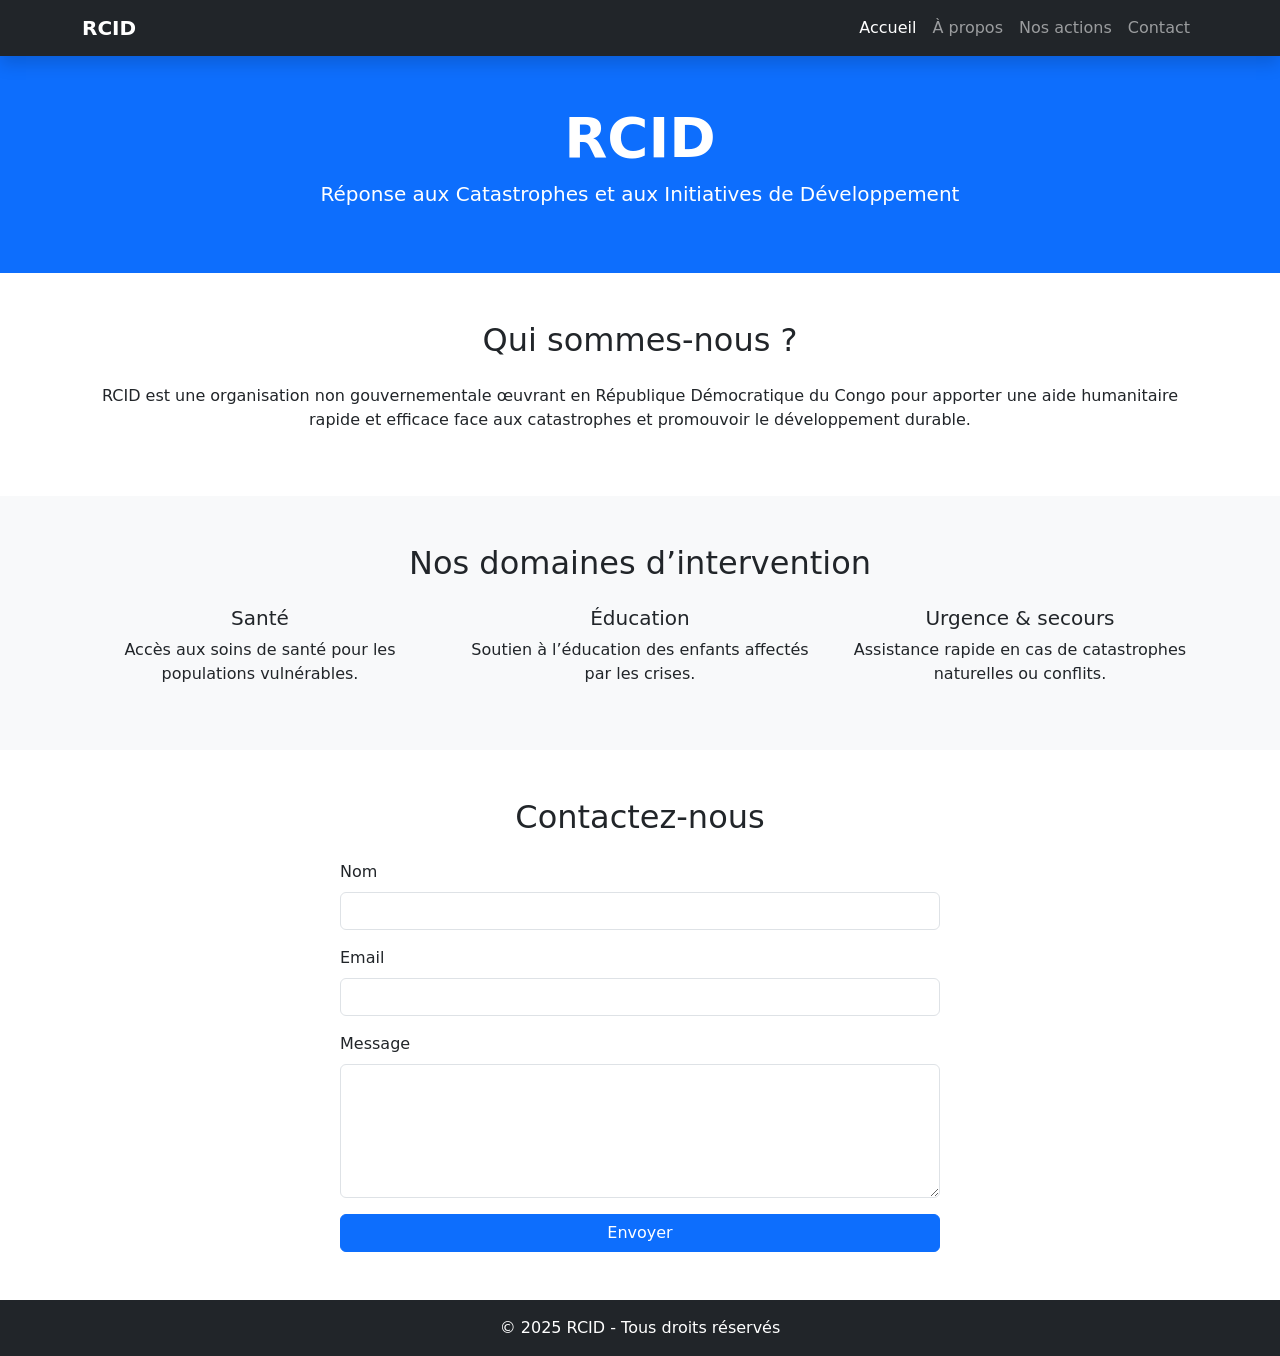
==== index.html @ 0a84e211 "Update index.html Signed-off-by: MosesBondo <mmoisebondo5@gmail.com>" ====
<!DOCTYPE html>
<html lang="fr">
<head>
  <meta charset="UTF-8">
  <meta name="viewport" content="width=device-width, initial-scale=1">
  <title>RCID - ONG Humanitaire</title>
  <link href="https://cdn.jsdelivr.net/npm/bootstrap@5.3.0/dist/css/bootstrap.min.css" rel="stylesheet">
  <link rel="stylesheet" href="style.css">
</head>
<body>

  <!-- Barre de navigation -->
  <nav class="navbar navbar-expand-lg navbar-dark bg-dark shadow">
    <div class="container">
      <a class="navbar-brand fw-bold" href="#">RCID</a>
      <button class="navbar-toggler" type="button" data-bs-toggle="collapse" data-bs-target="#navbarNav">
        <span class="navbar-toggler-icon"></span>
      </button>
      <div class="collapse navbar-collapse justify-content-end" id="navbarNav">
        <ul class="navbar-nav">
          <li class="nav-item"><a class="nav-link active" href="#">Accueil</a></li>
          <li class="nav-item"><a class="nav-link" href="#">À propos</a></li>
          <li class="nav-item"><a class="nav-link" href="#">Nos actions</a></li>
          <li class="nav-item"><a class="nav-link" href="#">Contact</a></li>
        </ul>
      </div>
    </div>
  </nav>

  <!-- En-tête -->
  <header class="bg-primary text-white text-center py-5 header-section">
    <div class="container">
      <h1 class="display-4 fw-bold">RCID</h1>
      <p class="lead">Réponse aux Catastrophes et aux Initiatives de Développement</p>
    </div>
  </header>

  <!-- À propos -->
  <section class="py-5">
    <div class="container">
      <h2 class="text-center mb-4">Qui sommes-nous ?</h2>
      <p class="text-center">RCID est une organisation non gouvernementale œuvrant en République Démocratique du Congo pour apporter une aide humanitaire rapide et efficace face aux catastrophes et promouvoir le développement durable.</p>
    </div>
  </section>

  <!-- Nos actions -->
  <section class="bg-light py-5">
    <div class="container">
      <h2 class="text-center mb-4">Nos domaines d’intervention</h2>
      <div class="row text-center">
        <div class="col-md-4">
          <h5>Santé</h5>
          <p>Accès aux soins de santé pour les populations vulnérables.</p>
        </div>
        <div class="col-md-4">
          <h5>Éducation</h5>
          <p>Soutien à l’éducation des enfants affectés par les crises.</p>
        </div>
        <div class="col-md-4">
          <h5>Urgence & secours</h5>
          <p>Assistance rapide en cas de catastrophes naturelles ou conflits.</p>
        </div>
      </div>
    </div>
  </section>

  <!-- Contact -->
  <section class="py-5">
    <div class="container">
      <h2 class="text-center mb-4">Contactez-nous</h2>
      <form class="mx-auto" style="max-width: 600px;">
        <div class="mb-3">
          <label class="form-label">Nom</label>
          <input type="text" class="form-control" required>
        </div>
        <div class="mb-3">
          <label class="form-label">Email</label>
          <input type="email" class="form-control" required>
        </div>
        <div class="mb-3">
          <label class="form-label">Message</label>
          <textarea class="form-control" rows="5" required></textarea>
        </div>
        <button type="submit" class="btn btn-primary w-100">Envoyer</button>
      </form>
    </div>
  </section>

  <!-- Pied de page -->
  <footer class="bg-dark text-white text-center py-3">
    <p class="mb-0">&copy; 2025 RCID - Tous droits réservés</p>
  </footer>

  <script src="https://cdn.jsdelivr.net/npm/bootstrap@5.3.0/dist/js/bootstrap.bundle.min.js"></script>
</body>
</html>
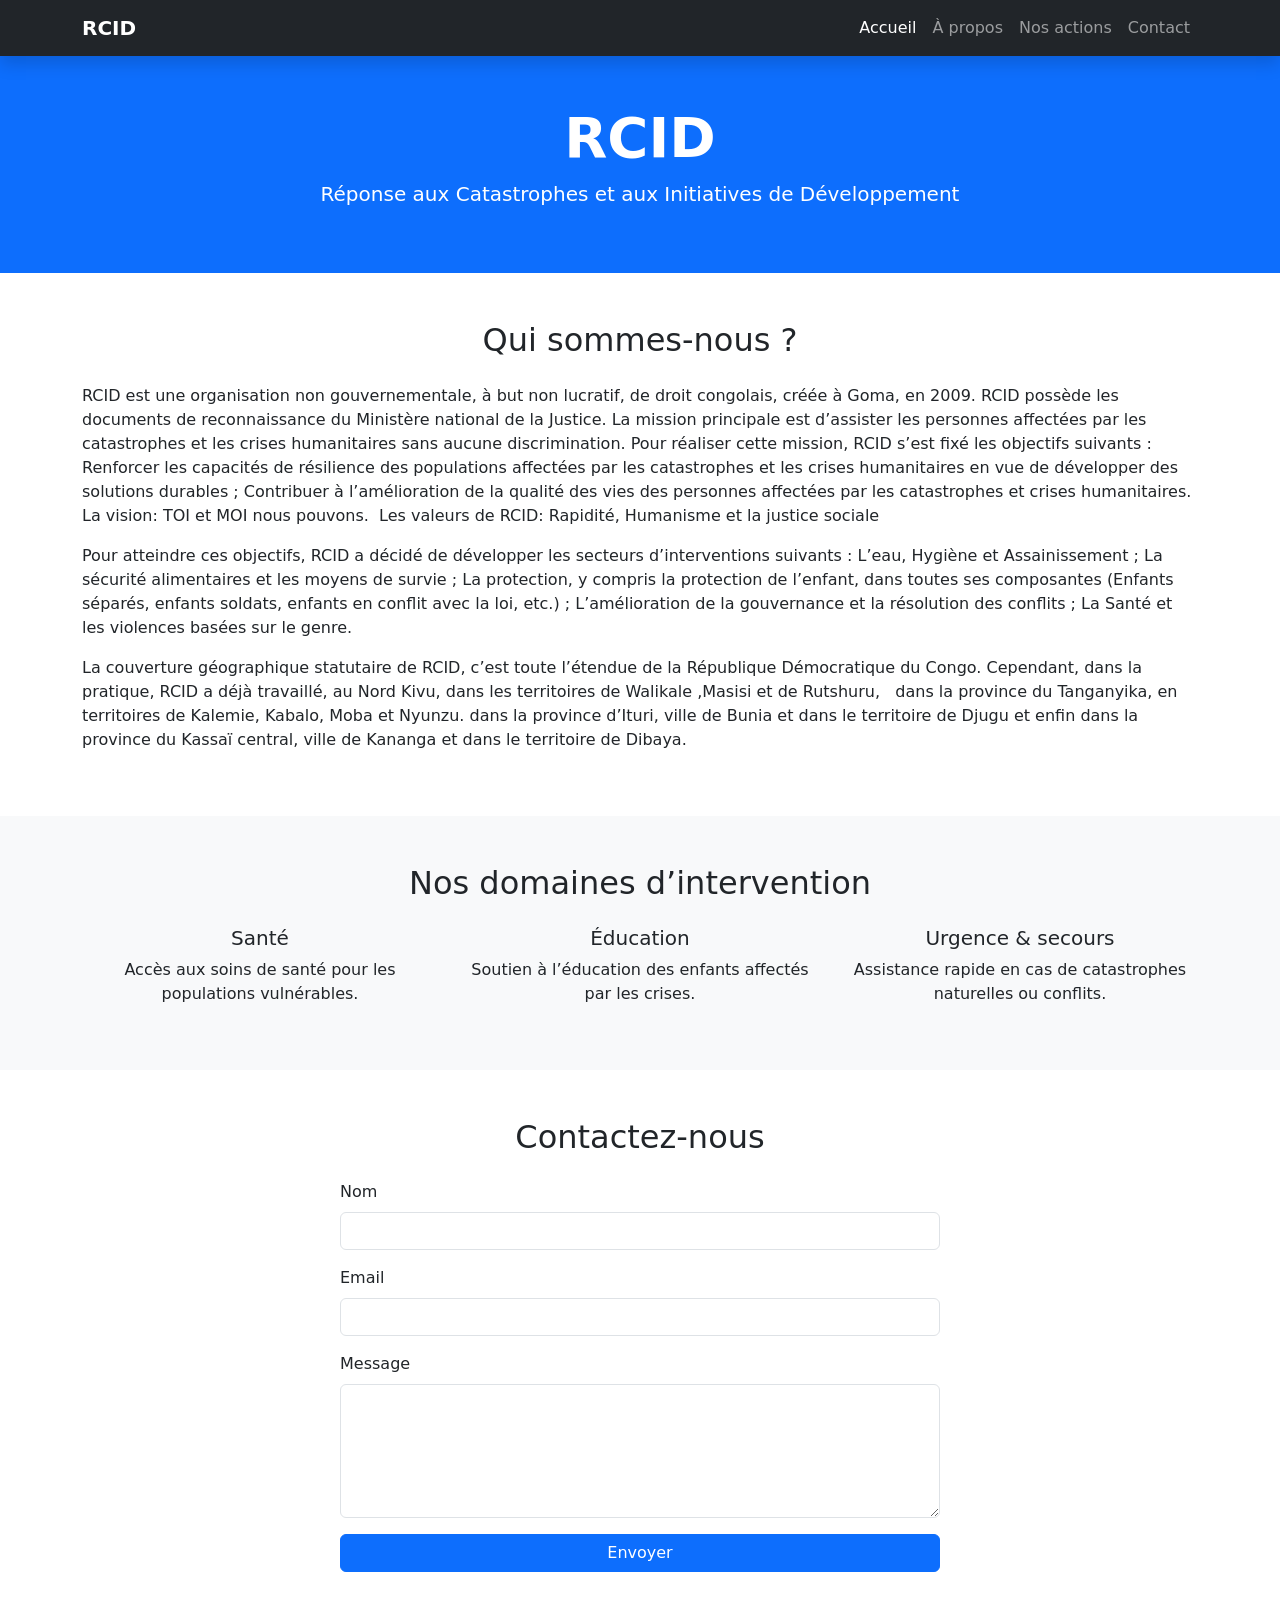
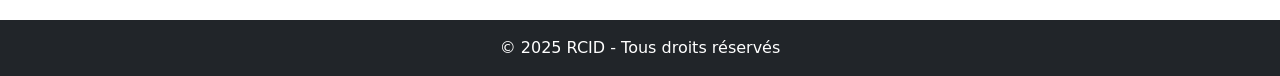
==== commit 38104371: "Update index.html Signed-off-by: MosesBondo <mmoisebondo5@gmail.com>" ====
--- a/index.html
+++ b/index.html
@@ -39,7 +39,24 @@
   <section class="py-5">
     <div class="container">
       <h2 class="text-center mb-4">Qui sommes-nous ?</h2>
-      <p class="text-center">RCID est une organisation non gouvernementale œuvrant en République Démocratique du Congo pour apporter une aide humanitaire rapide et efficace face aux catastrophes et promouvoir le développement durable.</p>
+     <p>RCID est une organisation non gouvernementale, à but non lucratif, de droit congolais, créée à Goma, en 2009. RCID possède les documents de reconnaissance du Ministère national de la Justice.
+La mission principale est d’assister les personnes affectées  par les catastrophes et les crises humanitaires sans  aucune discrimination.
+Pour réaliser cette mission, RCID s’est fixé les objectifs suivants :
+Renforcer les capacités de résilience des populations affectées par les catastrophes et les crises humanitaires en vue de développer des solutions durables ;
+Contribuer à l’amélioration de la qualité des vies des personnes affectées par les  catastrophes et crises humanitaires.
+La vision:  TOI et MOI nous pouvons. 
+Les valeurs de RCID: Rapidité, Humanisme et la justice sociale</p>
+
+<p>Pour atteindre ces objectifs, RCID a décidé de développer les secteurs d’interventions suivants :
+L’eau, Hygiène et Assainissement ;
+La sécurité alimentaires et les moyens de survie ;
+La protection, y compris la protection de l’enfant, dans toutes ses composantes (Enfants séparés, enfants soldats, enfants en conflit avec la loi, etc.) ;
+L’amélioration de la gouvernance et la résolution des conflits ;
+La Santé et les violences basées sur le genre.
+</p>
+<p> La couverture géographique statutaire de RCID, c’est toute l’étendue de la République Démocratique du Congo. 
+Cependant, dans la pratique, RCID a déjà travaillé, au Nord Kivu, dans les territoires de Walikale ,Masisi et de Rutshuru,   dans la province du Tanganyika, en territoires de Kalemie, Kabalo, Moba et Nyunzu. dans la province d’Ituri,  ville de Bunia  et dans le territoire de Djugu  et enfin dans la province du Kassaï central, ville de Kananga et dans le territoire de Dibaya.  
+</p>
     </div>
   </section>
 
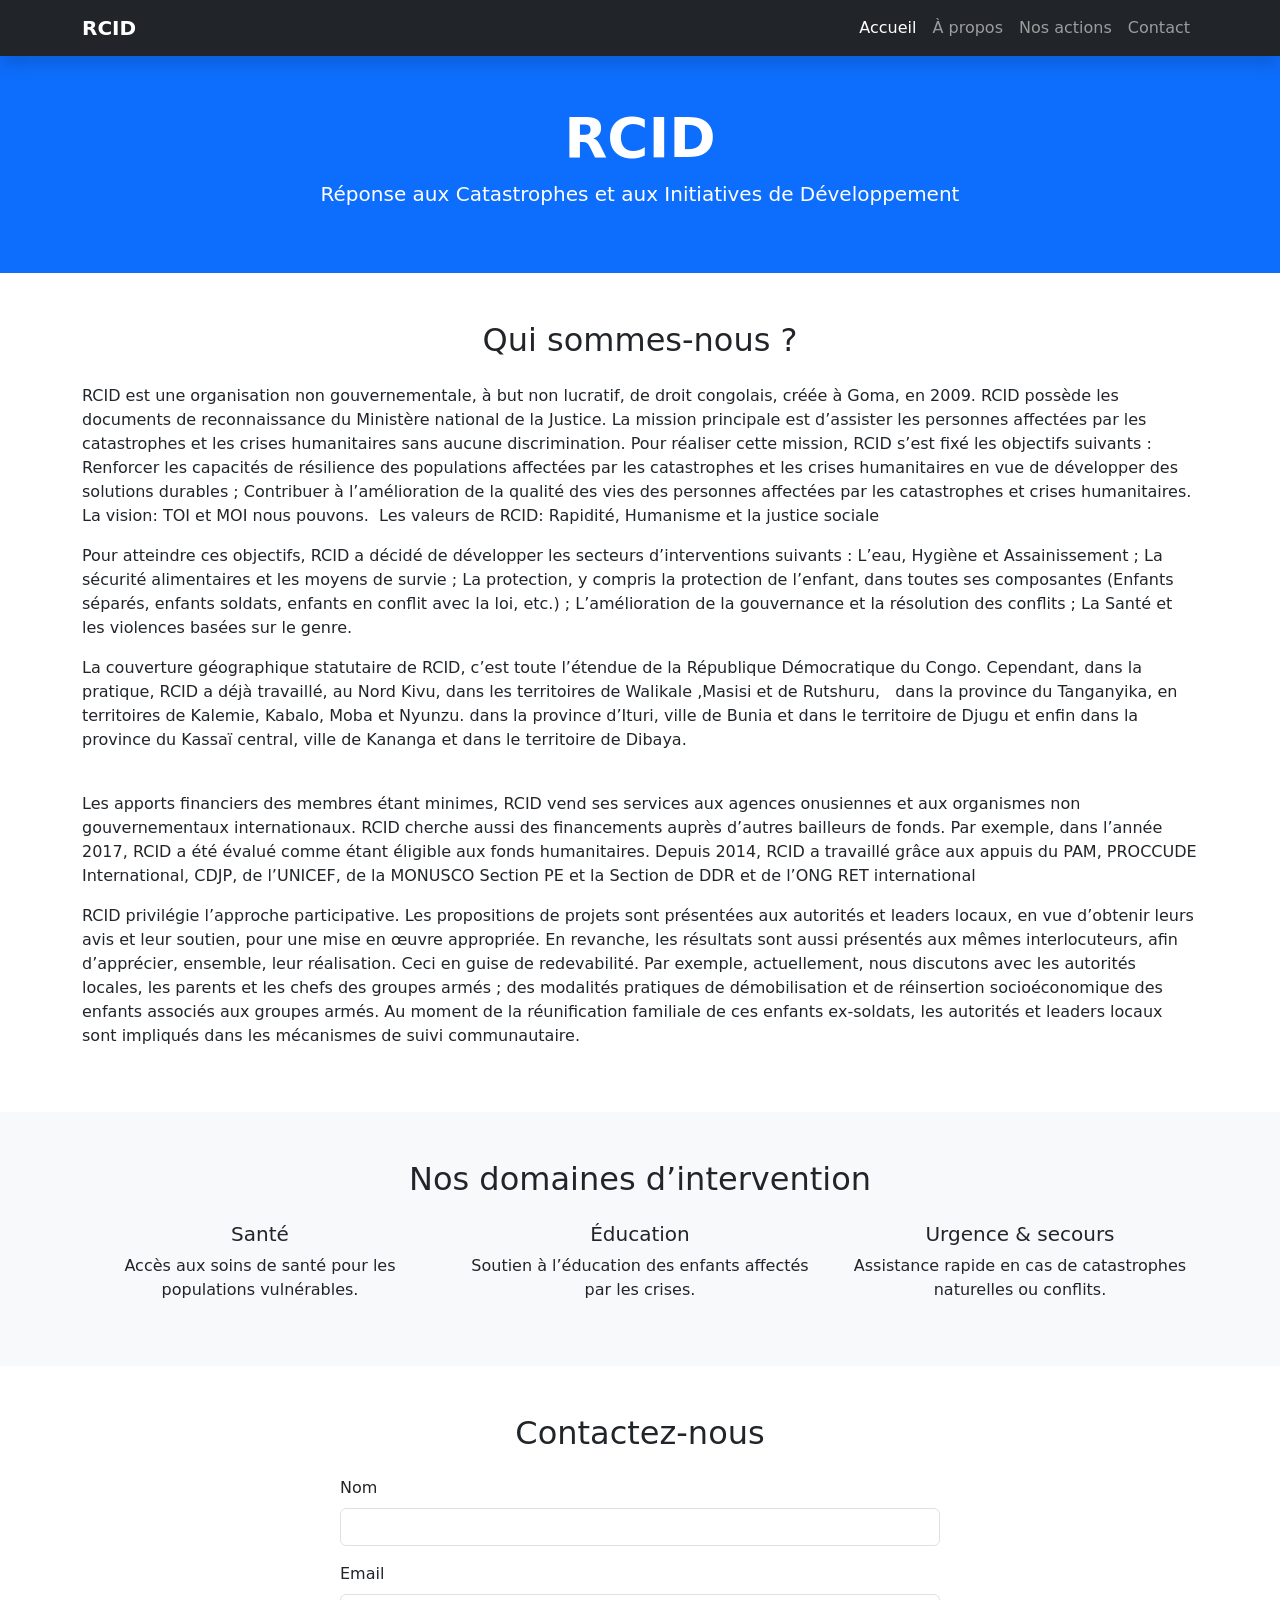
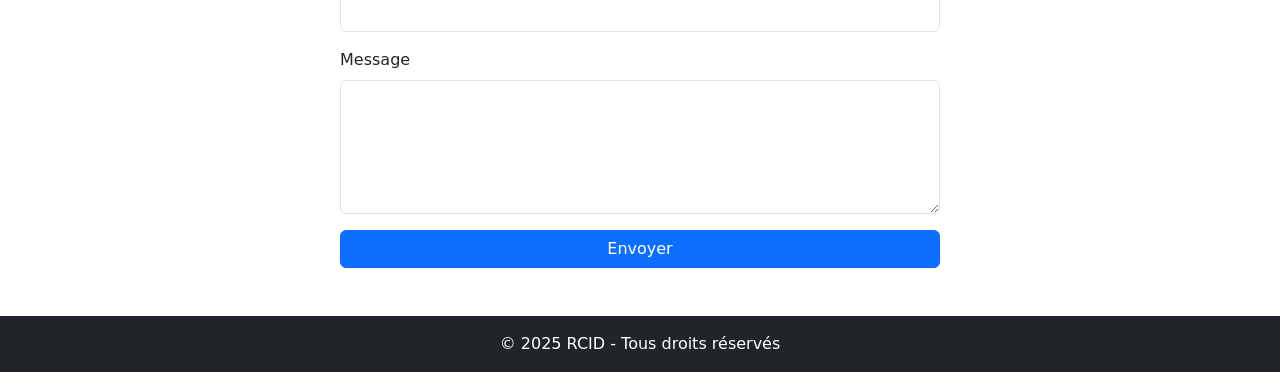
==== commit af13c3b5: "Update index.html Signed-off-by: MosesBondo <mmoisebondo5@gmail.com>" ====
--- a/index.html
+++ b/index.html
@@ -57,6 +57,19 @@
 <p> La couverture géographique statutaire de RCID, c’est toute l’étendue de la République Démocratique du Congo. 
 Cependant, dans la pratique, RCID a déjà travaillé, au Nord Kivu, dans les territoires de Walikale ,Masisi et de Rutshuru,   dans la province du Tanganyika, en territoires de Kalemie, Kabalo, Moba et Nyunzu. dans la province d’Ituri,  ville de Bunia  et dans le territoire de Djugu  et enfin dans la province du Kassaï central, ville de Kananga et dans le territoire de Dibaya.  
 </p>
+      </BR>
+
+<p>Les apports financiers des membres étant minimes, RCID vend ses services aux agences onusiennes et aux organismes non gouvernementaux internationaux.  
+RCID cherche aussi des financements auprès d’autres bailleurs de fonds. 
+Par exemple, dans l’année 2017, RCID a été évalué comme étant éligible aux fonds humanitaires.
+Depuis 2014, RCID a travaillé grâce aux appuis du PAM, PROCCUDE International, CDJP, de l’UNICEF, de la MONUSCO Section PE et la Section de DDR et de l’ONG RET international
+</p>
+<p>RCID privilégie l’approche participative. 
+Les propositions de projets sont présentées aux autorités et leaders locaux, en vue d’obtenir leurs avis et leur soutien, pour une mise en œuvre appropriée. 
+En revanche, les résultats sont aussi présentés aux mêmes interlocuteurs, afin d’apprécier, ensemble, leur réalisation. Ceci en guise de redevabilité. 
+Par exemple, actuellement, nous discutons avec les autorités locales, les parents et les chefs des groupes armés ; des modalités pratiques de démobilisation et de réinsertion socioéconomique des enfants associés aux groupes armés. 
+Au moment de la réunification familiale de ces enfants ex-soldats, les autorités et leaders locaux sont impliqués dans les mécanismes de suivi communautaire.
+</p>
     </div>
   </section>
 
@@ -111,23 +124,3 @@
   <script src="https://cdn.jsdelivr.net/npm/bootstrap@5.3.0/dist/js/bootstrap.bundle.min.js"></script>
 </body>
 </html>
-
-
-
-
-
-
-
-
-
-
-
-
-
-
-
-
-
-
-
-
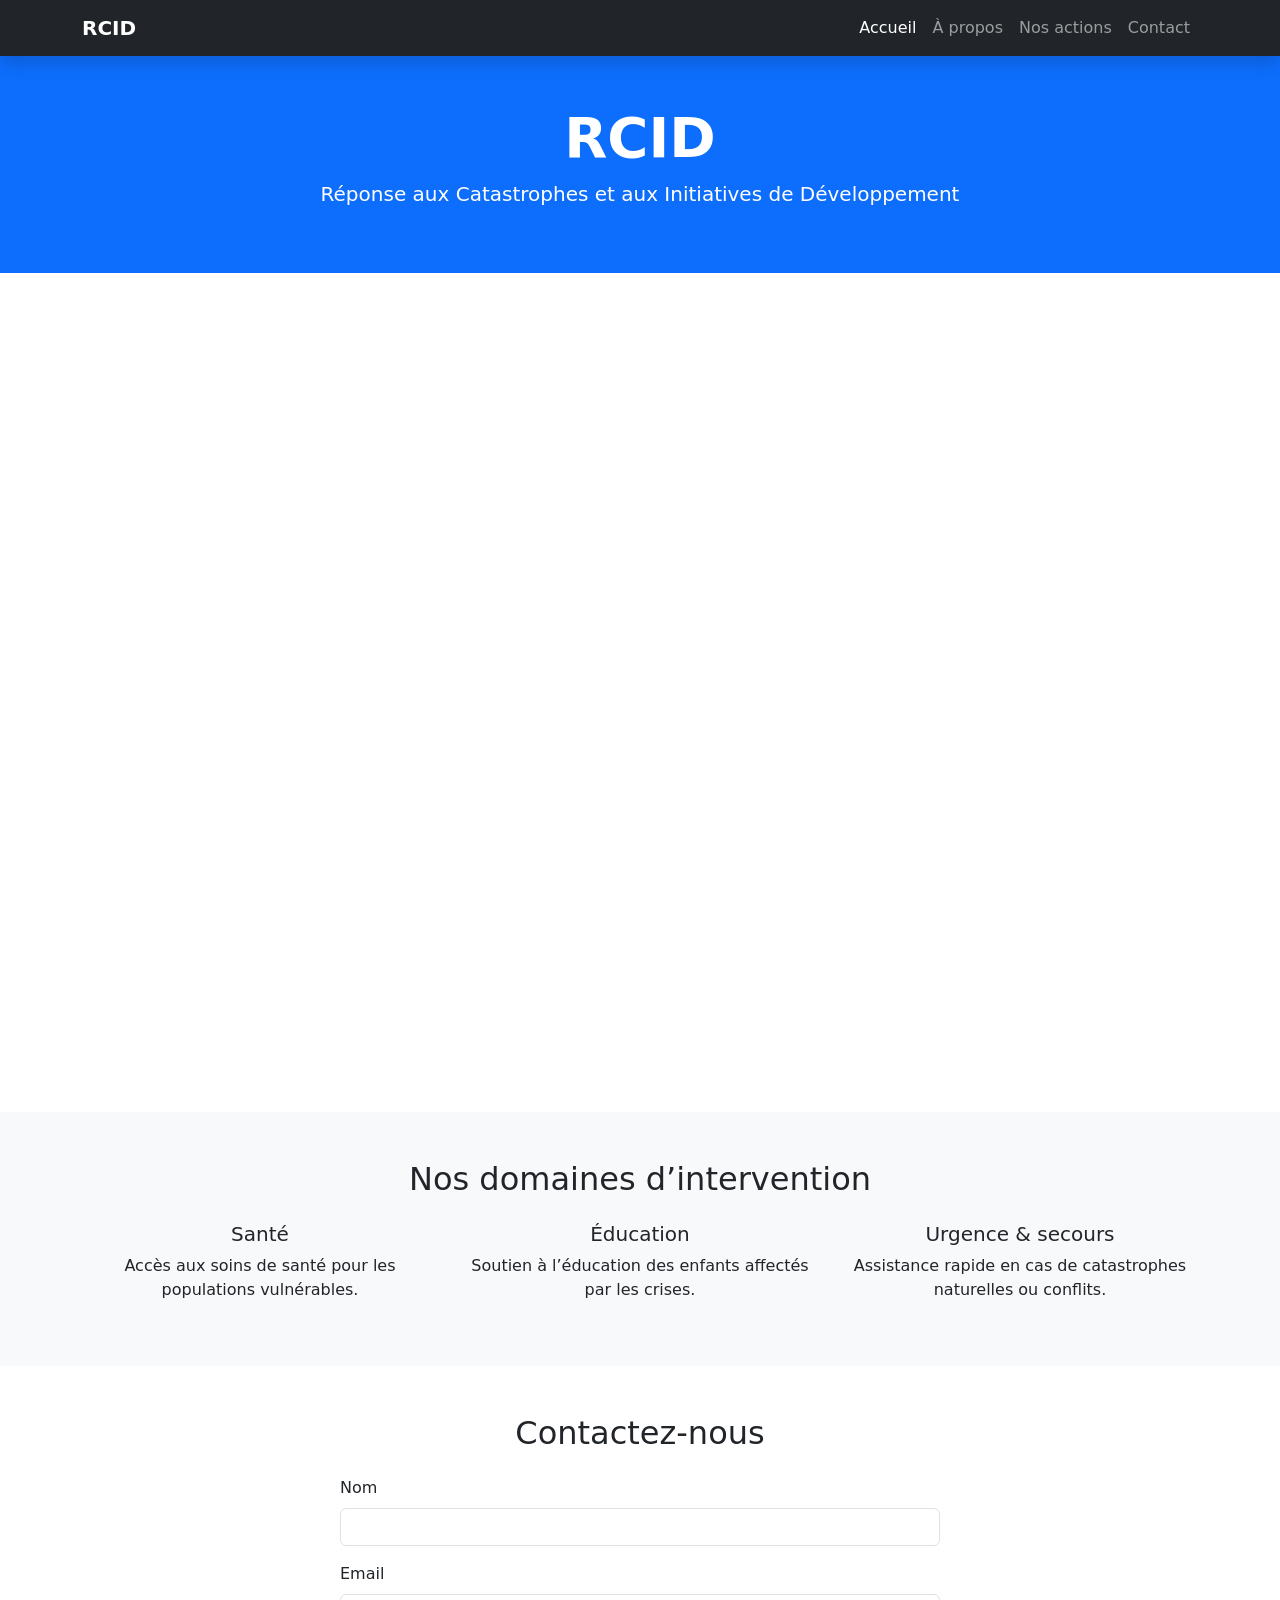
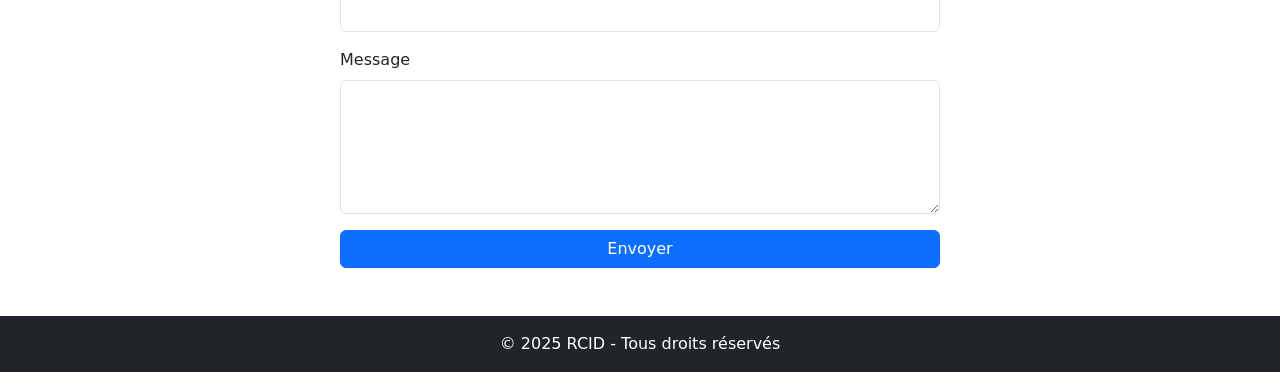
==== commit d176b7b1: "Update index.html Signed-off-by: MosesBondo <mmoisebondo5@gmail.com>" ====
--- a/index.html
+++ b/index.html
@@ -36,8 +36,8 @@
   </header>
 
   <!-- À propos -->
-  <section class="py-5">
-    <div class="container">
+  <section class="py-5 bg-slider">
+  <div class="container text-white">
       <h2 class="text-center mb-4">Qui sommes-nous ?</h2>
      <p>RCID est une organisation non gouvernementale, à but non lucratif, de droit congolais, créée à Goma, en 2009. RCID possède les documents de reconnaissance du Ministère national de la Justice.
 La mission principale est d’assister les personnes affectées  par les catastrophes et les crises humanitaires sans  aucune discrimination.
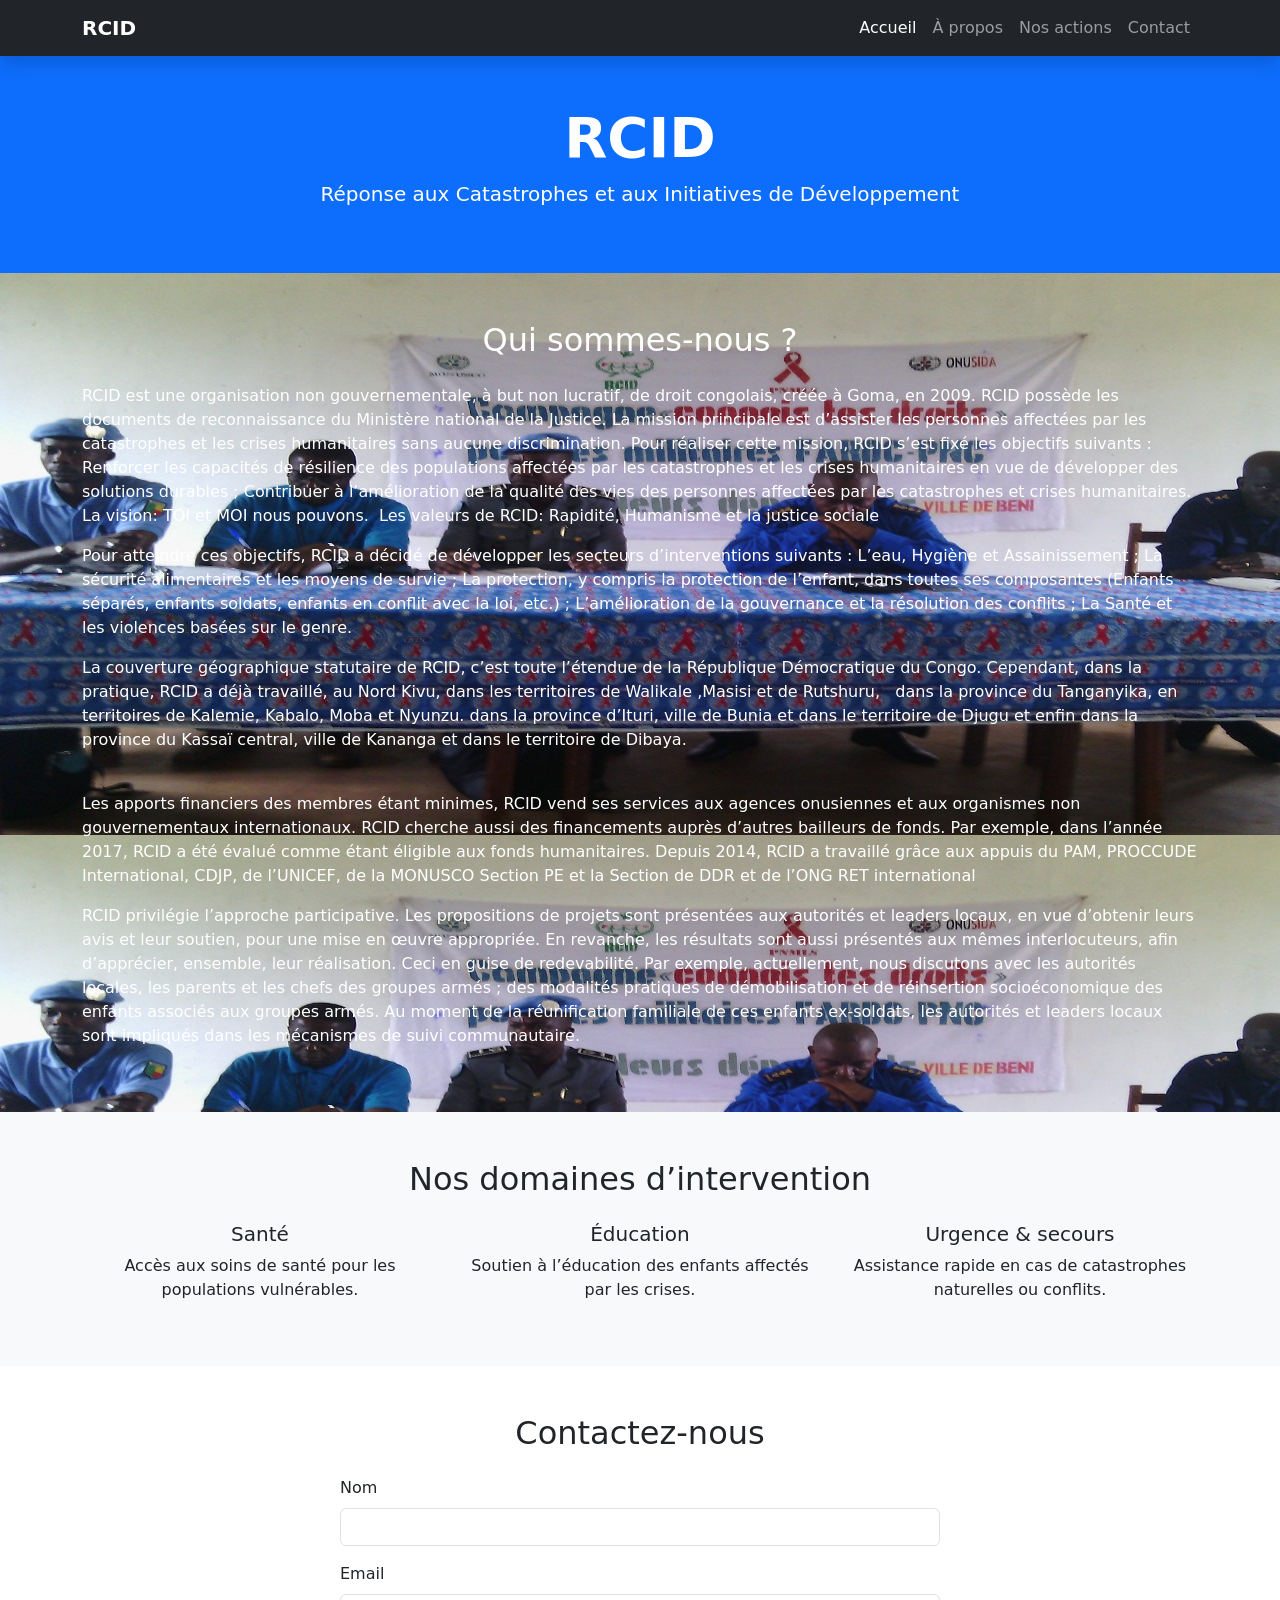
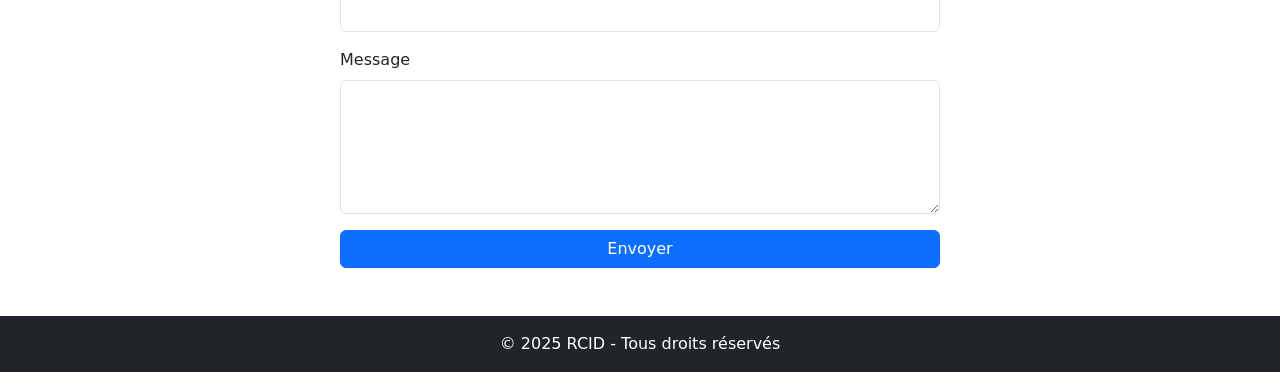
==== commit 1f32c407: "Update index.html Signed-off-by: MosesBondo <mmoisebondo5@gmail.com>" ====
--- a/index.html
+++ b/index.html
@@ -7,6 +7,26 @@
   <link href="https://cdn.jsdelivr.net/npm/bootstrap@5.3.0/dist/css/bootstrap.min.css" rel="stylesheet">
   <link rel="stylesheet" href="style.css">
 </head>
+  <script>
+  const images = [
+    'assets/depistage.jpg',
+    'assets/IMG_20171207_112738.jpg',
+    'assets/IMG_20170805_151043 (2).jpg'
+  ];
+
+  let index = 0;
+  const section = document.querySelector('.bg-slider');
+
+  function changeBackground() {
+    section.style.backgroundImage = `url('${images[index]}')`;
+    index = (index + 1) % images.length;
+  }
+
+  // Lancer au chargement
+  changeBackground();
+  // Puis toutes les 6 secondes
+  setInterval(changeBackground, 6000);
+</script>
 <body>
 
   <!-- Barre de navigation -->
@@ -122,5 +142,25 @@
   </footer>
 
   <script src="https://cdn.jsdelivr.net/npm/bootstrap@5.3.0/dist/js/bootstrap.bundle.min.js"></script>
+  <script>
+    window.onload = function () {
+      const images = [
+        'assets/depistage.jpg',
+        'assets/IMG_20171207_112738.jpg',
+        'assets/IMG_20170805_151043 (2).jpg'
+      ];
+
+      let index = 0;
+      const section = document.querySelector('.bg-slider');
+
+      function changeBackground() {
+        section.style.backgroundImage = `url('${images[index]}')`;
+        index = (index + 1) % images.length;
+      }
+
+      changeBackground();
+      setInterval(changeBackground, 6000);
+    };
+  </script>
 </body>
 </html>
